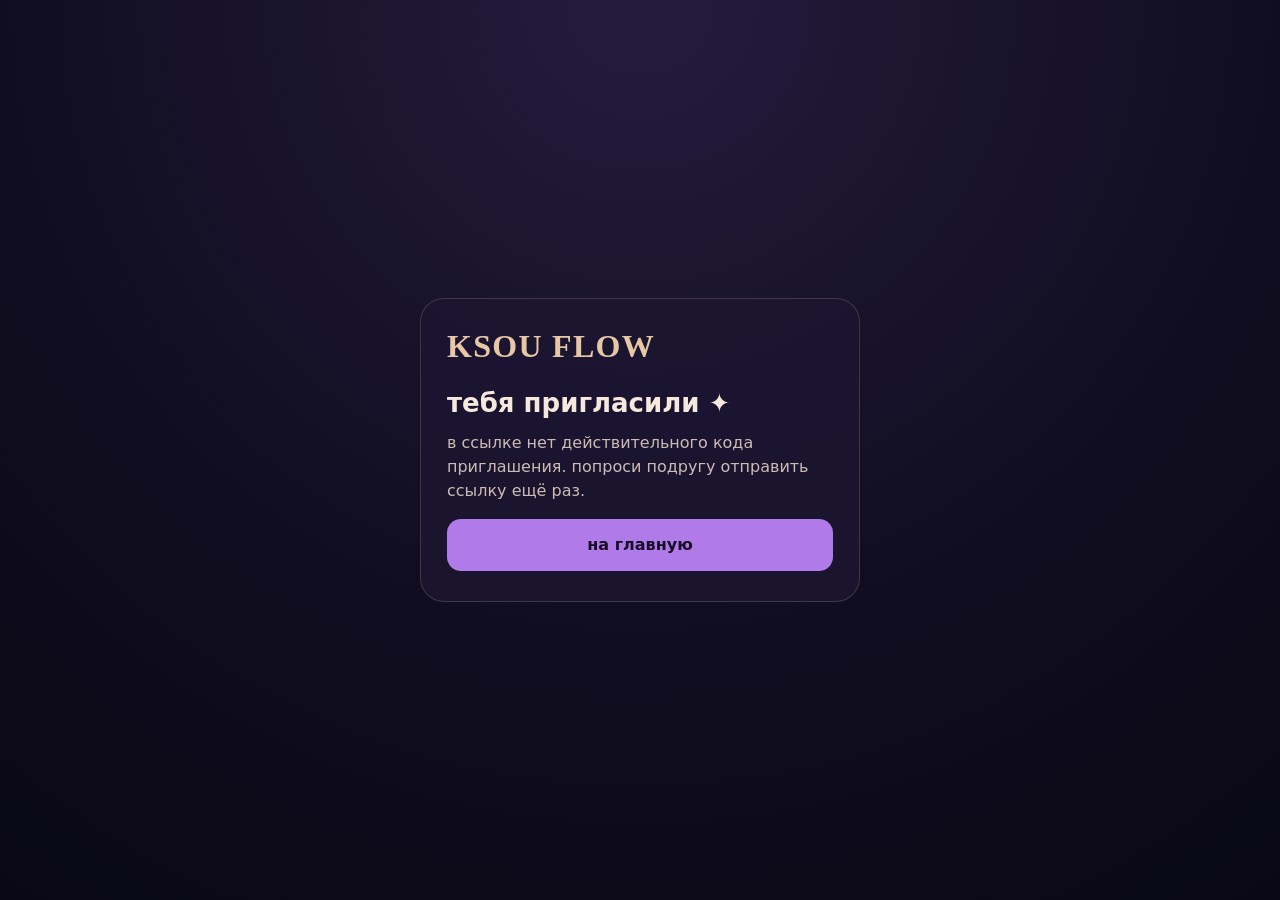
==== i/index.html @ 420650cd "Add concise invite landing page" ====
<!doctype html>
<html lang="ru">
  <head>
    <meta charset="UTF-8" />
    <meta name="viewport" content="width=device-width, initial-scale=1.0" />
    <meta name="theme-color" content="#100d20" />
    <title>приглашение в KSOU FLOW</title>
    <meta name="description" content="Приглашение в KSOU FLOW по личному коду." />
    <link rel="icon" href="../favicon.svg" type="image/svg+xml" />
    <style>
      * { box-sizing: border-box; }
      body { margin: 0; min-height: 100vh; display: grid; place-items: center; padding: 24px; color: #f5e9dd; font: 16px/1.5 system-ui, sans-serif; background: radial-gradient(circle at top, #241c3d, #100d20 58%, #090814); }
      main { width: min(100%, 440px); padding: 30px 26px; border: 1px solid rgba(233,201,171,.18); border-radius: 24px; background: rgba(28,22,49,.9); }
      .brand { color: #e7c7a6; font: 600 32px/1.1 Georgia, serif; letter-spacing: .04em; }
      h1 { margin: 24px 0 12px; font-size: 26px; line-height: 1.2; }
      p { margin: 0 0 16px; color: #cdbcb2; }
      .code { margin: 24px 0 16px; padding: 12px; border: 1px solid rgba(232,185,82,.5); border-radius: 14px; color: #e8b952; font-size: 22px; font-weight: 700; letter-spacing: .12em; text-align: center; }
      .action { display: block; padding: 14px 18px; border-radius: 14px; background: #b07ae8; color: #160d26; text-align: center; text-decoration: none; font-weight: 700; }
      .hint { margin: 18px 0 0; font-size: 13px; }
      a:not(.action) { color: #e7c7a6; }
    </style>
  </head>
  <body>
    <main>
      <div class="brand">KSOU FLOW</div>
      <h1>тебя пригласили ✦</h1>
      <p id="intro">открой приложение и получи 3 дополнительных вопроса по коду подруги.</p>
      <div class="code" id="code" hidden></div>
      <a class="action" id="open-app" href="../">на главную</a>
      <p class="hint" id="hint">код можно применить в течение 72 часов после регистрации, до первой оплаты.</p>
    </main>
    <script>
      const code = new URLSearchParams(location.search).get('ref')?.trim().toUpperCase() || '';
      if (/^[A-Z0-9_-]{4,32}$/.test(code)) {
        document.getElementById('code').textContent = code;
        document.getElementById('code').hidden = false;
        const appLink = document.getElementById('open-app');
        appLink.href = `zvezdysadyskazali://invite?ref=${encodeURIComponent(code)}`;
        appLink.textContent = 'открыть приложение';
      } else {
        document.getElementById('intro').textContent = 'в ссылке нет действительного кода приглашения. попроси подругу отправить ссылку ещё раз.';
        document.getElementById('hint').hidden = true;
      }
    </script>
  </body>
</html>
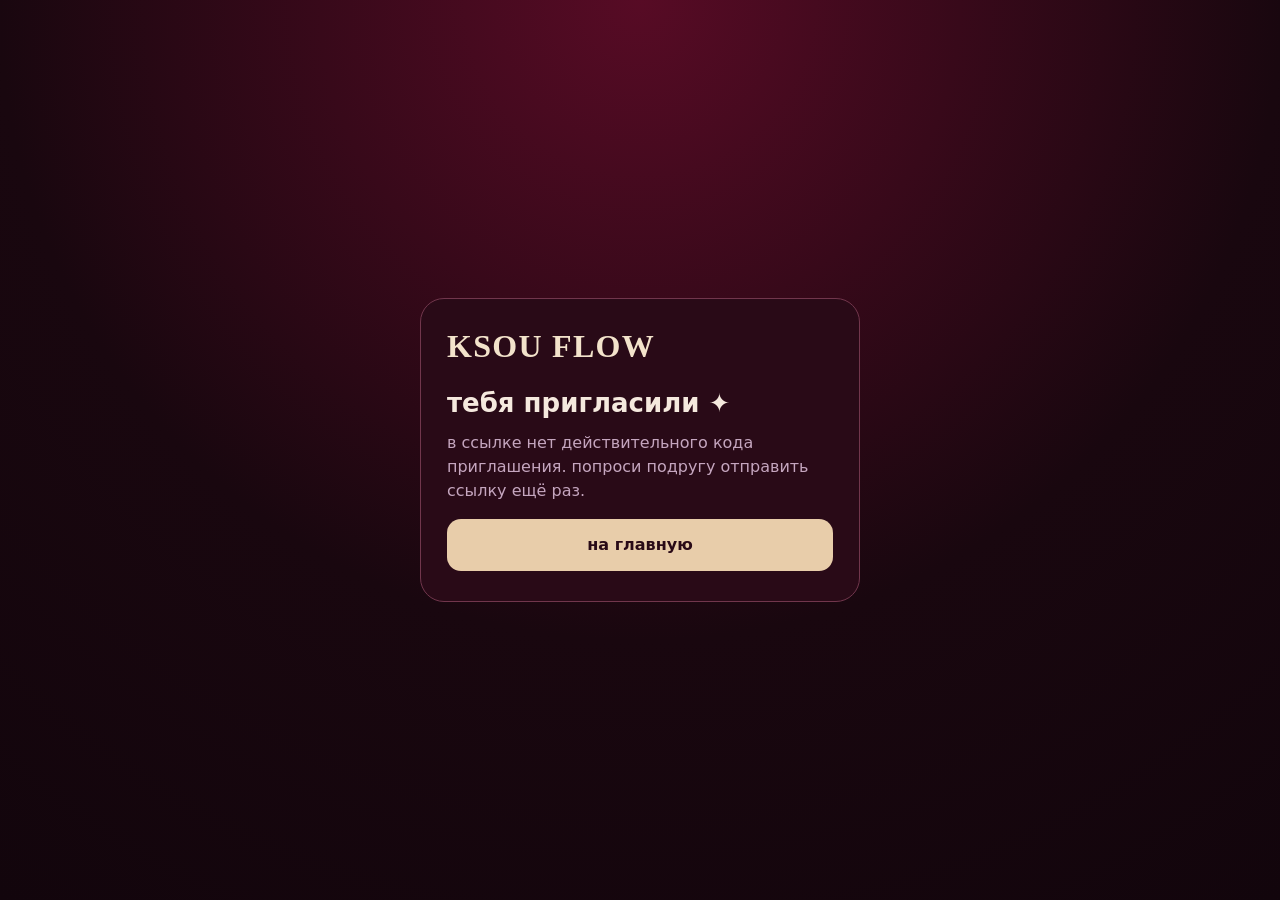
==== commit e163cde3: "Apply Wine and Ivory palette across KSOU FLOW site" ====
--- a/i/index.html
+++ b/i/index.html
@@ -3,21 +3,25 @@
   <head>
     <meta charset="UTF-8" />
     <meta name="viewport" content="width=device-width, initial-scale=1.0" />
-    <meta name="theme-color" content="#100d20" />
+    <meta name="theme-color" content="#19070f" />
     <title>приглашение в KSOU FLOW</title>
     <meta name="description" content="Приглашение в KSOU FLOW по личному коду." />
+    <meta name="robots" content="noindex, nofollow" />
+    <meta property="og:title" content="тебя пригласили в KSOU FLOW" />
+    <meta property="og:description" content="Открой приложение и получи 3 дополнительных вопроса по коду подруги." />
+    <meta property="og:image" content="https://ksouflow.tech/og-image.png?v=20261119-wine" />
     <link rel="icon" href="../favicon.svg" type="image/svg+xml" />
     <style>
       * { box-sizing: border-box; }
-      body { margin: 0; min-height: 100vh; display: grid; place-items: center; padding: 24px; color: #f5e9dd; font: 16px/1.5 system-ui, sans-serif; background: radial-gradient(circle at top, #241c3d, #100d20 58%, #090814); }
-      main { width: min(100%, 440px); padding: 30px 26px; border: 1px solid rgba(233,201,171,.18); border-radius: 24px; background: rgba(28,22,49,.9); }
-      .brand { color: #e7c7a6; font: 600 32px/1.1 Georgia, serif; letter-spacing: .04em; }
+      body { margin: 0; min-height: 100vh; display: grid; place-items: center; padding: 24px; color: #f5e9de; font: 16px/1.5 system-ui, sans-serif; background: radial-gradient(circle at top, #570b25, #19070f 58%, #12050c); }
+      main { width: min(100%, 440px); padding: 30px 26px; border: 1px solid #71364c; border-radius: 24px; background: #290a17; }
+      .brand { color: #f3e3cb; font: 600 32px/1.1 Georgia, serif; letter-spacing: .04em; }
       h1 { margin: 24px 0 12px; font-size: 26px; line-height: 1.2; }
-      p { margin: 0 0 16px; color: #cdbcb2; }
-      .code { margin: 24px 0 16px; padding: 12px; border: 1px solid rgba(232,185,82,.5); border-radius: 14px; color: #e8b952; font-size: 22px; font-weight: 700; letter-spacing: .12em; text-align: center; }
-      .action { display: block; padding: 14px 18px; border-radius: 14px; background: #b07ae8; color: #160d26; text-align: center; text-decoration: none; font-weight: 700; }
+      p { margin: 0 0 16px; color: #c5a6bf; }
+      .code { margin: 24px 0 16px; padding: 12px; border: 1px solid #71364c; border-radius: 14px; color: #e6b65b; font-size: 22px; font-weight: 700; letter-spacing: .12em; text-align: center; }
+      .action { display: block; padding: 14px 18px; border-radius: 14px; background: #e8cdaa; color: #290a17; text-align: center; text-decoration: none; font-weight: 700; }
       .hint { margin: 18px 0 0; font-size: 13px; }
-      a:not(.action) { color: #e7c7a6; }
+      a:not(.action) { color: #f3e3cb; }
     </style>
   </head>
   <body>
@@ -27,6 +31,7 @@
       <p id="intro">открой приложение и получи 3 дополнительных вопроса по коду подруги.</p>
       <div class="code" id="code" hidden></div>
       <a class="action" id="open-app" href="../">на главную</a>
+      <p class="hint" id="install-hint">если приложение ещё не установлено, сохрани код: его можно ввести при регистрации или в профиле.</p>
       <p class="hint" id="hint">код можно применить в течение 72 часов после регистрации, до первой оплаты.</p>
     </main>
     <script>
@@ -39,6 +44,7 @@
         appLink.textContent = 'открыть приложение';
       } else {
         document.getElementById('intro').textContent = 'в ссылке нет действительного кода приглашения. попроси подругу отправить ссылку ещё раз.';
+        document.getElementById('install-hint').hidden = true;
         document.getElementById('hint').hidden = true;
       }
     </script>
